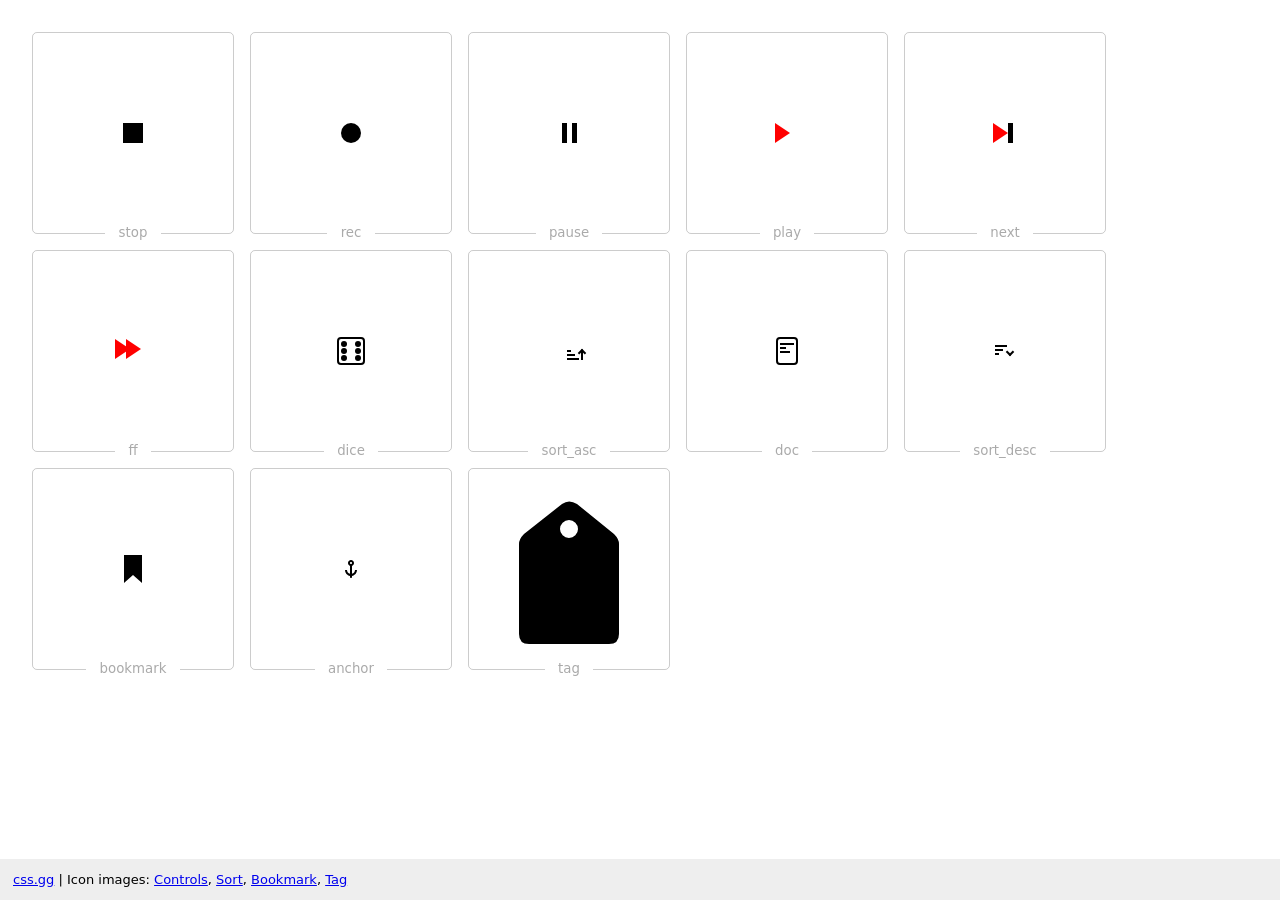
==== index.html @ 712e1ad6 "Update footer" ====
<!DOCTYPE html>
<html>
<head>
  <meta charset="utf-8">
  <meta name="viewport" content="width=device-width">
  <title>CSS Icons</title>
  <link rel="stylesheet" href="styles.css">
  <link rel="stylesheet" href="icons.css">
</head>

<body>
  <main>
    <ul class="icons_list">
      <!-- Basic shapes -->
      <li data-icon="stop"><span title="aspect-ratio"></span></li>
      <li data-icon="rec"><span title="border-radius"></span></li>
      <li data-icon="pause"><span title="borders"></span></li>
      <li data-icon="play"><span title="border-triangle"></span></li>

      <!-- More elements (pseudo-elements) -->
      <li data-icon="next"><span></span></li>
      <li data-icon="ff"><span></span></li>

      <!-- Even more elements (shadows, gradients) -->
      <li data-icon="dice"><span></span></li>
      <li data-icon="sort_asc"><span></span></li>
      <li data-icon="doc"><span></span></li>
  
      <!-- Cut-out shapes -->
      <li data-icon="sort_desc"><span title="overflow hidden"></span></li>
      <li data-icon="bookmark"><span title="clip-path with polygon"></span></li>
      <li data-icon="anchor"><span title="clip-path with path"></span></li>
      <li data-icon="tag"><span title="clip-path with path"></span></li>
    </ul>
  </main>
  
  <footer>
      <a href="https://css.gg/">css.gg</a> | 
      Icon images:
      <a href="https://static.vecteezy.com/system/resources/previews/071/050/051/non_2x/play-icon-set-media-player-controls-with-play-pause-stop-record-rewind-and-forward-illustration-universal-and-music-navigation-symbol-interface-playback-ui-sign-control-pictogram-vector.jpg">Controls</a>,
      <a href="https://img.icons8.com/win10/1200/generic-sorting-2.jpg">Sort</a>,
      <a href="https://static.vecteezy.com/system/resources/previews/048/234/614/non_2x/bookmark-icon-vector.jpg">Bookmark</a>,
      <a href="https://images.icon-icons.com/2248/PNG/512/tag_icon_135119.png">Tag</a>
  </footer>
</body>
</html>
---- styles.css ----
html {
  font-family: system-ui, -apple-system, BlinkMacSystemFont, 'Segoe UI', Roboto, Oxygen, Ubuntu, Cantarell, 'Open Sans', 'Helvetica Neue', sans-serif;
}

body {
  display: flex;
  flex-direction: column;
  justify-content: space-between;
  height: 100vh;
  padding: 0;
  margin: 0;
}

.icons_list {
  all: unset;
  list-style-type: none;

  padding: 2em;
  display: flex;
  /* flex-direction: column; */
  align-items: stretch;
  flex-wrap: wrap;
  gap: 1em;

  & li {
    border: 1px #00000033 solid;
    border-radius: 5px;
    align-items: center;
    justify-content: center;
    display: flex;
    width: 200px;
    height: 200px;
    position: relative;

    &::before {
      content: attr(data-icon);
      display: block;
      position: absolute;
      bottom: -0.5em;
      font-size: smaller;
      color: #aaa;
      background: white;
      padding: 0 1em;
    }
  }
}

footer {
  padding: 1em;
  background-color: #eeeeee;
  font-size: small;
}
---- icons.css ----
main {
  --icon-size: 20px;
}

[data-icon="stop"] span {
  width: 20px;
  /* height: 20px; */
  aspect-ratio: 1/1;
  background: black;
}

[data-icon="rec"] span {
  width: 20px;
  /* height: 20px; */
  aspect-ratio: 1/1;
  border-radius: 50%;
  background: black;
}

[data-icon="pause"] span {
  width: 5px;
  height: 20px;
  border-left: 5px black solid;
  border-right: 5px black solid;
}

[data-icon="play"] span {
  width: 0px;
  height: 0px;
  border: 10px transparent solid;
  border-left: 15px red solid;
}

[data-icon="next"] span {
  display: block;
  width: 0px;
  height: 0px;
  /* background: black; */
  border: 10px transparent solid;
  border-left: 15px red solid;
  position: relative;

  &::after {
    content: "";
    display: block;
    width: 5px;
    height: 20px;
    background: black;
    top: -10px;
    position: absolute;
  }
}

[data-icon="ff"] span {
  width: 24px;
  height: 24px;
  position: relative;

  &::after,
  &::before {
    content: "";
    display: block;
    width: 0px;
    height: 0px;
    /* background: black; */
    border: 10px transparent solid;
    border-left: 15px red solid;
    position: absolute;
  }
  &::before {
    left: -6px;
  }
  &::after {
    right: -6px;
  }
}

[data-icon="dice"] span {
  width: 24px;
  height: 24px;
  border: 2px black solid;
  border-radius: 4px;

  &::before {
    content: "";
    display: block;
    background-color: black;
    width: 6px;
    height: 6px;
    border-radius: 50%;
    transform: translate(2px, 2px);
    box-shadow: 0px 7px 0, 0px 14px 0, 14px 0px 0, 14px 7px 0, 14px 14px 0;
  }

  /* dot size: 6px, offset: 7px */
}

/* draw progresively by duplicating a single element with box-shadow */
[data-icon="sort_asc"] span {
  width: 4px;
  height: 2px;
  background-color: black;
  box-shadow: 0 4px 0, 4px 4px 0, 0 8px 0, 4px 8px 0, 8px 8px 0;
  position: relative;

  &::before {
    content: "";
    display: block;
    height: 10px;
    width: 2px;
    background-color: black;
    position: absolute;
    right: -12px;
    top: 0;
  }
  
  &::after {
    content: "";
    display: block;
    height: 4px;
    width: 4px;
    border-top: 2px solid black;
    border-left: 2px solid black;
    transform: rotate(45deg);
    position: absolute;
    right: -14px;
  }
}

[data-icon="doc"] span {
  width: 18px;
  height: 24px;
  border: 2px black solid;
  border-radius: 4px;

  background:
    linear-gradient(to left, black 100%, transparent 0)
      no-repeat
      2px 4px / 14px 2px,
    linear-gradient(to left, black 100%, transparent 0)
      no-repeat
      2px 8px / 6px 2px,
    linear-gradient(to left, black 100%, transparent 0)
      no-repeat
      2px 12px / 10px 2px;
}

/* draw the container inside and clip the excess with overflow: hidden */
[data-icon="sort_desc"] span {
  overflow: hidden;
  width: 20px;
  height: 12px;

  background: linear-gradient(to bottom, black) no-repeat 14px 0px/2px 10px;
  position: relative;

  &::after {
    content: "";
    display: block;
    width: 12px;
    height: 2px;
    background-color: black;
    box-shadow: -4px 4px 0, -8px 8px 0;
  }

  &::before {
    content: "";
    display: block;
    height: 4px;
    width: 4px;
    border-top: 2px solid black;
    border-left: 2px solid black;
    transform: rotate(-135deg);
    position: absolute;
    left: 12px;
    bottom: 2px;
  }
}

[data-icon="bookmark"] span {
  width: 18px;
  height: 28px;
  background-color: black;
  clip-path: polygon(0 0, 100% 0, 100% 100%, 50% calc(100% - 8px), 0 100%);
}

[data-icon="anchor"] span {
  width: 24px;
  height: 24px;
  background-color: black;
  clip-path: path("M15 6C15 7.30622 14.1652 8.41746 13 8.82929V16.874C14.7252 16.4299 16 14.8638 16 13H18C18 15.973 15.8377 18.441 13 18.917V20C13 20.5523 12.5523 21 12 21C11.4477 21 11 20.5523 11 20V18.917C8.16229 18.441 6 15.973 6 13H8C8 14.8638 9.27477 16.4299 11 16.874V8.82929C9.83481 8.41746 9 7.30622 9 6C9 4.34315 10.3431 3 12 3C13.6569 3 15 4.34315 15 6ZM12 7C12.5523 7 13 6.55228 13 6C13 5.44772 12.5523 5 12 5C11.4477 5 11 5.44772 11 6C11 6.55228 11.4477 7 12 7Z");
}

[data-icon="tag"] span {
  width: 100px;
  height: 150px;
  background-color: black;
  clip-path: path("M 10,150 Q 0,150 0,140 V 50 Q 0,45 5,40 L 43,10 Q 50,5 58,10 L 95,40 Q 100,45 100,50 V 140 Q 100,150 90,150 H 10 M 50 35 m 9,0 a 9,9 0 1,0 -18,0 a 9,9 0 1,0 18,0 Z");
  /*
  circle
  M cx cy
  m r, 0
  a r,r 0 1,0 -(r * 2),0
  a r,r 0 1,0  (r * 2),0
  */
}
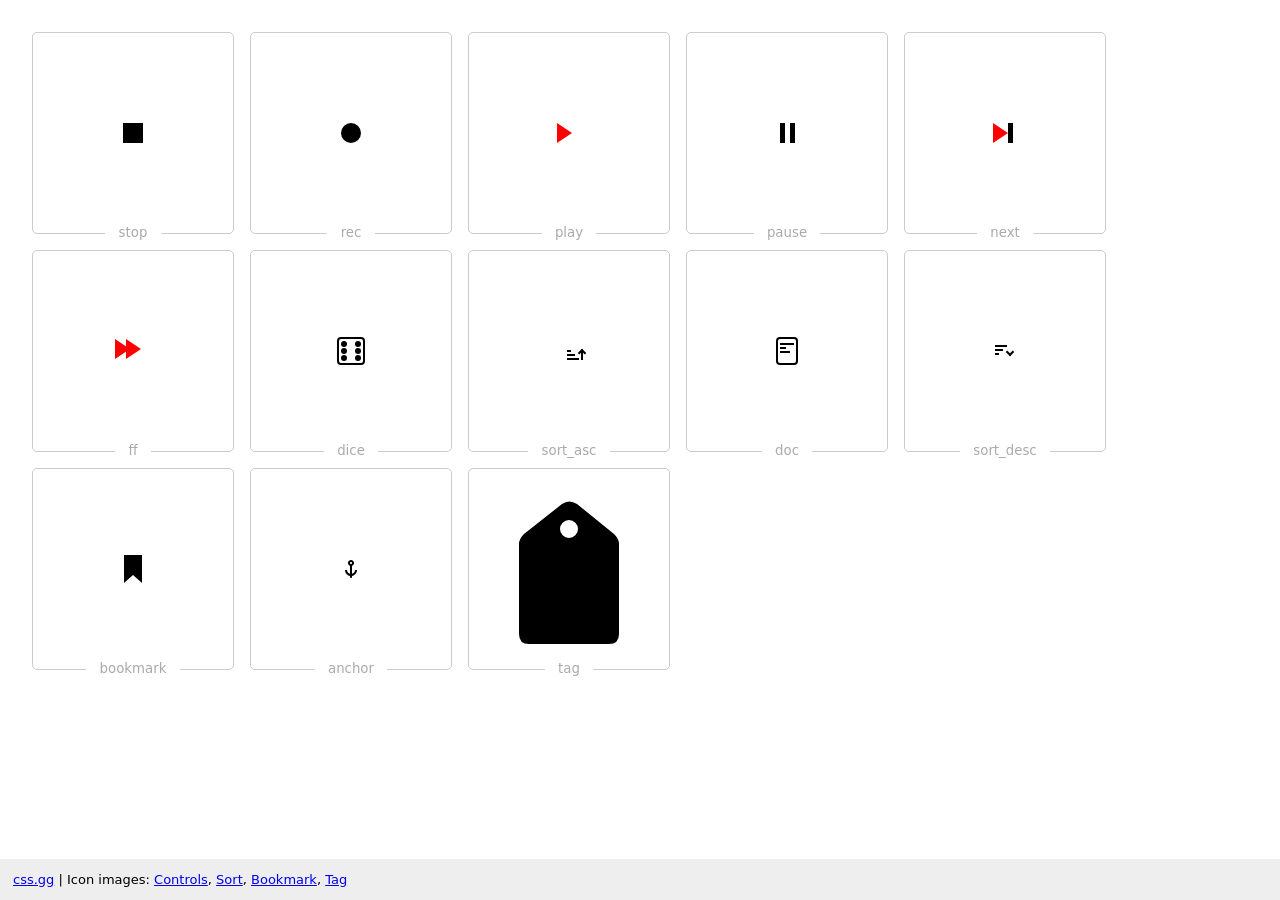
==== commit dbda5e6e: "Move pause down" ====
--- a/index.html
+++ b/index.html
@@ -14,8 +14,8 @@
       <!-- Basic shapes -->
       <li data-icon="stop"><span title="aspect-ratio"></span></li>
       <li data-icon="rec"><span title="border-radius"></span></li>
+      <li data-icon="play"><span title="border-triangle"></span></li>
       <li data-icon="pause"><span title="borders"></span></li>
-      <li data-icon="play"><span title="border-triangle"></span></li>
 
       <!-- More elements (pseudo-elements) -->
       <li data-icon="next"><span></span></li>
--- a/icons.css
+++ b/icons.css
@@ -17,18 +17,18 @@
   background: black;
 }
 
+[data-icon="play"] span {
+  width: 0px;
+  height: 0px;
+  border: 10px transparent solid;
+  border-left: 15px red solid;
+}
+
 [data-icon="pause"] span {
   width: 5px;
   height: 20px;
   border-left: 5px black solid;
   border-right: 5px black solid;
-}
-
-[data-icon="play"] span {
-  width: 0px;
-  height: 0px;
-  border: 10px transparent solid;
-  border-left: 15px red solid;
 }
 
 [data-icon="next"] span {
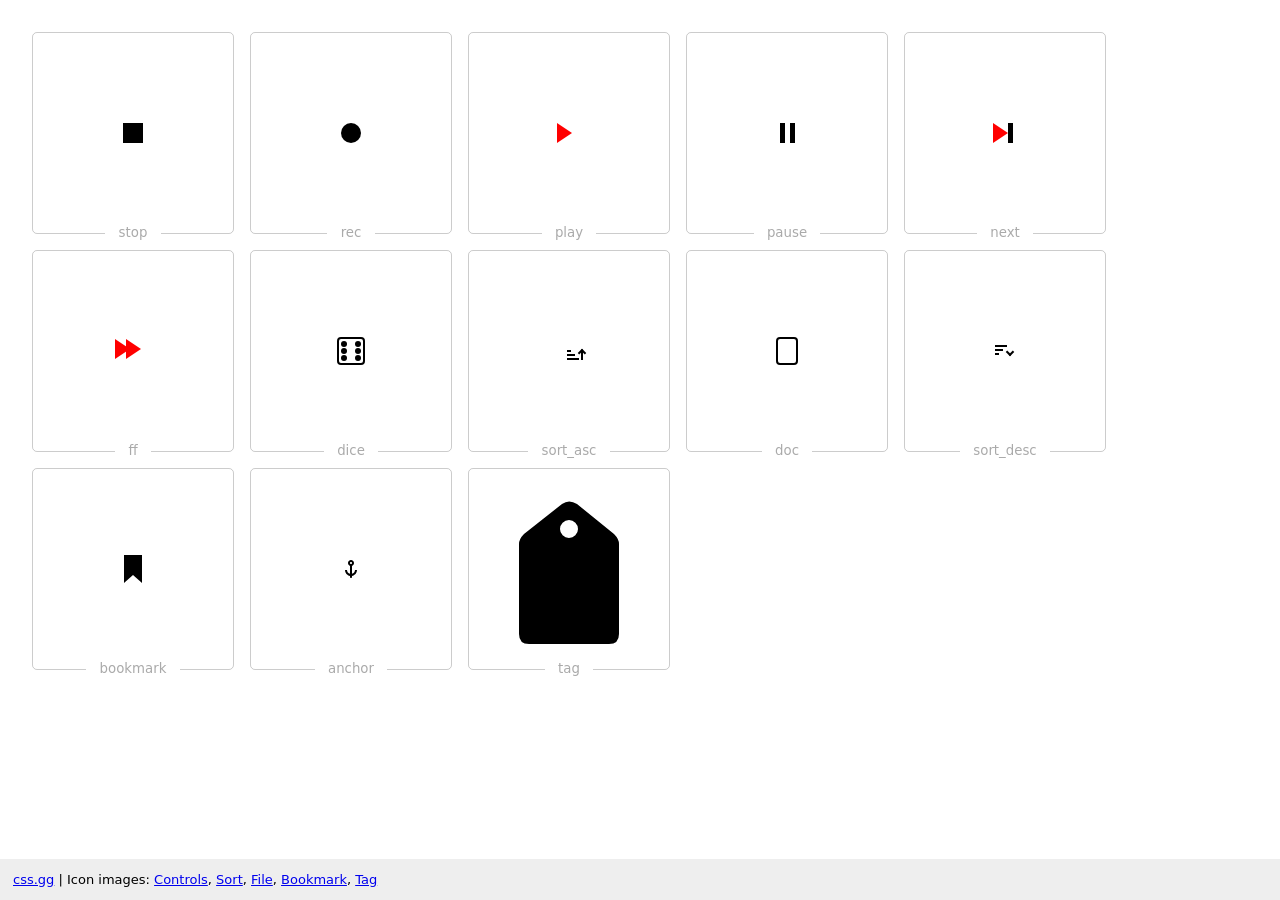
==== commit 2cdce852: "Add file icon link" ====
--- a/index.html
+++ b/index.html
@@ -39,6 +39,7 @@
       Icon images:
       <a href="https://static.vecteezy.com/system/resources/previews/071/050/051/non_2x/play-icon-set-media-player-controls-with-play-pause-stop-record-rewind-and-forward-illustration-universal-and-music-navigation-symbol-interface-playback-ui-sign-control-pictogram-vector.jpg">Controls</a>,
       <a href="https://img.icons8.com/win10/1200/generic-sorting-2.jpg">Sort</a>,
+      <a href="https://www.shutterstock.com/image-vector/document-line-icons-set-clipboard-260nw-2664218831.jpg">File</a>,
       <a href="https://static.vecteezy.com/system/resources/previews/048/234/614/non_2x/bookmark-icon-vector.jpg">Bookmark</a>,
       <a href="https://images.icon-icons.com/2248/PNG/512/tag_icon_135119.png">Tag</a>
   </footer>
--- a/icons.css
+++ b/icons.css
@@ -89,7 +89,7 @@
     height: 6px;
     border-radius: 50%;
     transform: translate(2px, 2px);
-    box-shadow: 0px 7px 0, 0px 14px 0, 14px 0px 0, 14px 7px 0, 14px 14px 0;
+    box-shadow: 0px 7px, 0px 14px, 14px 0px, 14px 7px, 14px 14px;
   }
 
   /* dot size: 6px, offset: 7px */
@@ -100,7 +100,7 @@
   width: 4px;
   height: 2px;
   background-color: black;
-  box-shadow: 0 4px 0, 4px 4px 0, 0 8px 0, 4px 8px 0, 8px 8px 0;
+  box-shadow: 0 4px, 4px 4px, 0 8px, 4px 8px, 8px 8px;
   position: relative;
 
   &::before {
@@ -134,15 +134,9 @@
   border-radius: 4px;
 
   background:
-    linear-gradient(to left, black 100%, transparent 0)
-      no-repeat
-      2px 4px / 14px 2px,
-    linear-gradient(to left, black 100%, transparent 0)
-      no-repeat
-      2px 8px / 6px 2px,
-    linear-gradient(to left, black 100%, transparent 0)
-      no-repeat
-      2px 12px / 10px 2px;
+    linear-gradient(to right, black) no-repeat 2px 2px/14px 2px,
+    linear-gradient(to right, black) no-repeat 2px 6px/6px 2px,
+    linear-gradient(to right, black) no-repeat 2px 10px/10px 2px;
 }
 
 /* draw the container inside and clip the excess with overflow: hidden */
@@ -181,7 +175,7 @@
   width: 18px;
   height: 28px;
   background-color: black;
-  clip-path: polygon(0 0, 100% 0, 100% 100%, 50% calc(100% - 8px), 0 100%);
+  clip-path: polygon(0 0, 100% 0, 100% 100%, 50% calc(100% - 8px), 0 100%, 0 0);
 }
 
 [data-icon="anchor"] span {
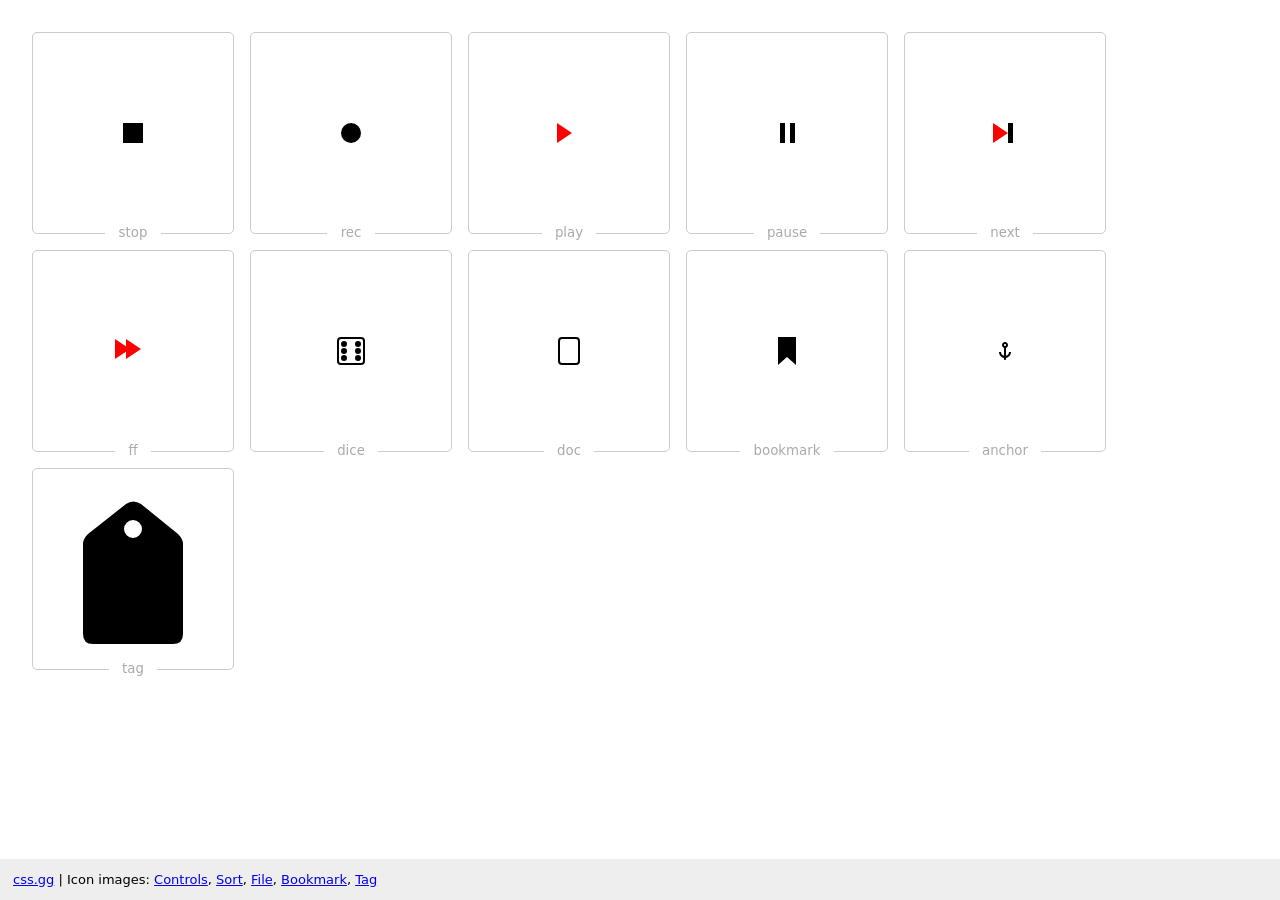
==== commit db5801ba: "Move sort icons to advanced" ====
--- a/index.html
+++ b/index.html
@@ -12,10 +12,10 @@
   <main>
     <ul class="icons_list">
       <!-- Basic shapes -->
-      <li data-icon="stop"><span title="aspect-ratio"></span></li>
-      <li data-icon="rec"><span title="border-radius"></span></li>
-      <li data-icon="play"><span title="border-triangle"></span></li>
-      <li data-icon="pause"><span title="borders"></span></li>
+      <li data-icon="stop"><span></span></li>
+      <li data-icon="rec"><span></span></li>
+      <li data-icon="play"><span></span></li>
+      <li data-icon="pause"><span></span></li>
 
       <!-- More elements (pseudo-elements) -->
       <li data-icon="next"><span></span></li>
@@ -23,14 +23,12 @@
 
       <!-- Even more elements (shadows, gradients) -->
       <li data-icon="dice"><span></span></li>
-      <li data-icon="sort_asc"><span></span></li>
       <li data-icon="doc"><span></span></li>
   
       <!-- Cut-out shapes -->
-      <li data-icon="sort_desc"><span title="overflow hidden"></span></li>
-      <li data-icon="bookmark"><span title="clip-path with polygon"></span></li>
-      <li data-icon="anchor"><span title="clip-path with path"></span></li>
-      <li data-icon="tag"><span title="clip-path with path"></span></li>
+      <li data-icon="bookmark"><span></span></li>
+      <li data-icon="anchor"><span></span></li>
+      <li data-icon="tag"><span></span></li>
     </ul>
   </main>
   
@@ -44,4 +42,4 @@
       <a href="https://images.icon-icons.com/2248/PNG/512/tag_icon_135119.png">Tag</a>
   </footer>
 </body>
-</html>+</html>
--- a/icons.css
+++ b/icons.css
@@ -1,7 +1,3 @@
-main {
-  --icon-size: 20px;
-}
-
 [data-icon="stop"] span {
   width: 20px;
   /* height: 20px; */
@@ -11,7 +7,6 @@
 
 [data-icon="rec"] span {
   width: 20px;
-  /* height: 20px; */
   aspect-ratio: 1/1;
   border-radius: 50%;
   background: black;
@@ -32,10 +27,8 @@
 }
 
 [data-icon="next"] span {
-  display: block;
   width: 0px;
   height: 0px;
-  /* background: black; */
   border: 10px transparent solid;
   border-left: 15px red solid;
   position: relative;
@@ -95,38 +88,6 @@
   /* dot size: 6px, offset: 7px */
 }
 
-/* draw progresively by duplicating a single element with box-shadow */
-[data-icon="sort_asc"] span {
-  width: 4px;
-  height: 2px;
-  background-color: black;
-  box-shadow: 0 4px, 4px 4px, 0 8px, 4px 8px, 8px 8px;
-  position: relative;
-
-  &::before {
-    content: "";
-    display: block;
-    height: 10px;
-    width: 2px;
-    background-color: black;
-    position: absolute;
-    right: -12px;
-    top: 0;
-  }
-  
-  &::after {
-    content: "";
-    display: block;
-    height: 4px;
-    width: 4px;
-    border-top: 2px solid black;
-    border-left: 2px solid black;
-    transform: rotate(45deg);
-    position: absolute;
-    right: -14px;
-  }
-}
-
 [data-icon="doc"] span {
   width: 18px;
   height: 24px;
@@ -137,38 +98,6 @@
     linear-gradient(to right, black) no-repeat 2px 2px/14px 2px,
     linear-gradient(to right, black) no-repeat 2px 6px/6px 2px,
     linear-gradient(to right, black) no-repeat 2px 10px/10px 2px;
-}
-
-/* draw the container inside and clip the excess with overflow: hidden */
-[data-icon="sort_desc"] span {
-  overflow: hidden;
-  width: 20px;
-  height: 12px;
-
-  background: linear-gradient(to bottom, black) no-repeat 14px 0px/2px 10px;
-  position: relative;
-
-  &::after {
-    content: "";
-    display: block;
-    width: 12px;
-    height: 2px;
-    background-color: black;
-    box-shadow: -4px 4px 0, -8px 8px 0;
-  }
-
-  &::before {
-    content: "";
-    display: block;
-    height: 4px;
-    width: 4px;
-    border-top: 2px solid black;
-    border-left: 2px solid black;
-    transform: rotate(-135deg);
-    position: absolute;
-    left: 12px;
-    bottom: 2px;
-  }
 }
 
 [data-icon="bookmark"] span {
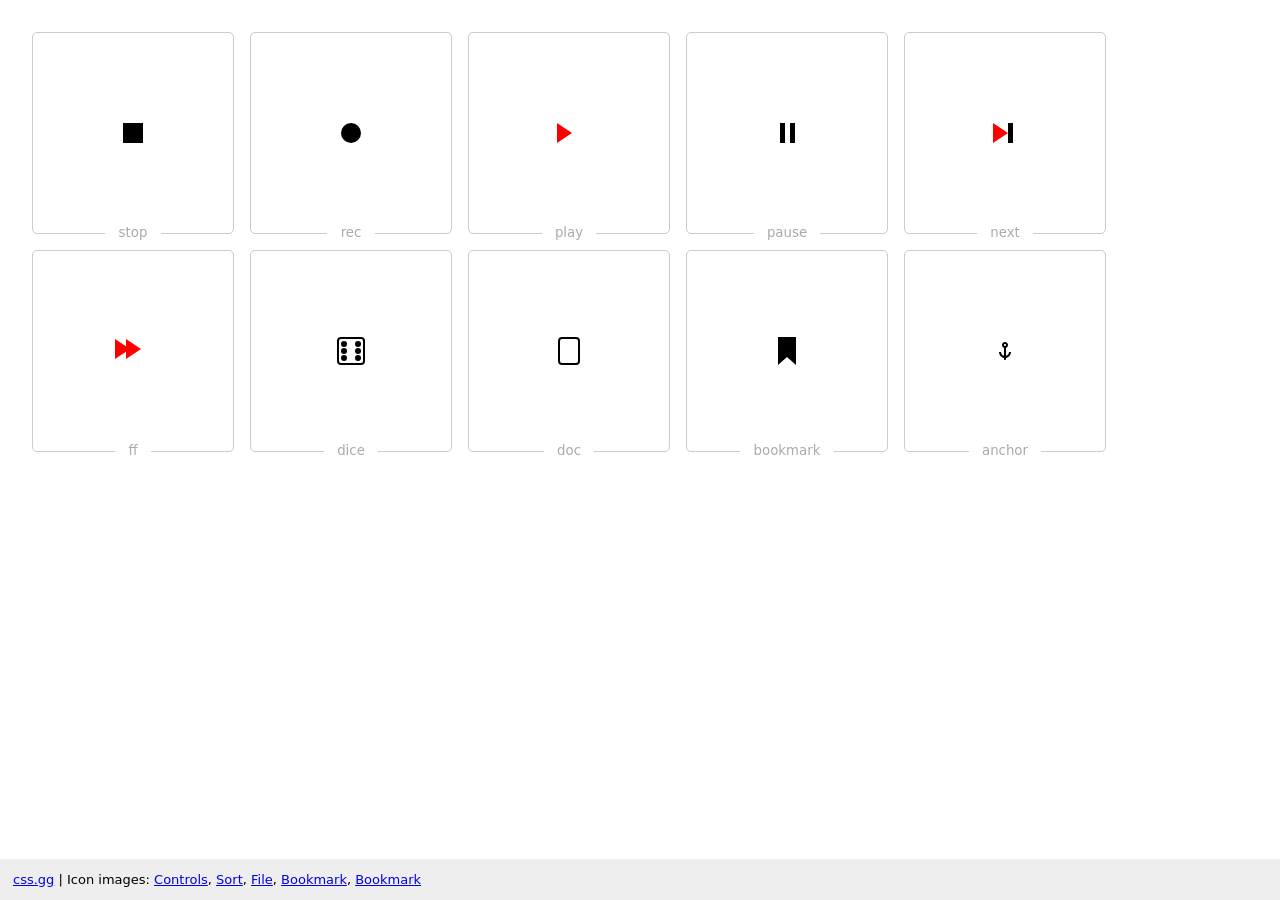
==== commit 34d0f9ca: "Move tag icon to advanced" ====
--- a/index.html
+++ b/index.html
@@ -28,7 +28,6 @@
       <!-- Cut-out shapes -->
       <li data-icon="bookmark"><span></span></li>
       <li data-icon="anchor"><span></span></li>
-      <li data-icon="tag"><span></span></li>
     </ul>
   </main>
   
@@ -37,9 +36,11 @@
       Icon images:
       <a href="https://static.vecteezy.com/system/resources/previews/071/050/051/non_2x/play-icon-set-media-player-controls-with-play-pause-stop-record-rewind-and-forward-illustration-universal-and-music-navigation-symbol-interface-playback-ui-sign-control-pictogram-vector.jpg">Controls</a>,
       <a href="https://img.icons8.com/win10/1200/generic-sorting-2.jpg">Sort</a>,
+      <!-- <a href="https://img.icons8.com/win10/1200/generic-sorting-2.jpg">Sort</a>, -->
       <a href="https://www.shutterstock.com/image-vector/document-line-icons-set-clipboard-260nw-2664218831.jpg">File</a>,
       <a href="https://static.vecteezy.com/system/resources/previews/048/234/614/non_2x/bookmark-icon-vector.jpg">Bookmark</a>,
-      <a href="https://images.icon-icons.com/2248/PNG/512/tag_icon_135119.png">Tag</a>
+      <a href="https://static.vecteezy.com/system/resources/previews/048/234/614/non_2x/bookmark-icon-vector.jpg">Bookmark</a>
+      <!-- <a href="https://images.icon-icons.com/2248/PNG/512/tag_icon_135119.png">Tag</a> -->
   </footer>
 </body>
 </html>
--- a/icons.css
+++ b/icons.css
@@ -113,17 +113,4 @@
   background-color: black;
   clip-path: path("M15 6C15 7.30622 14.1652 8.41746 13 8.82929V16.874C14.7252 16.4299 16 14.8638 16 13H18C18 15.973 15.8377 18.441 13 18.917V20C13 20.5523 12.5523 21 12 21C11.4477 21 11 20.5523 11 20V18.917C8.16229 18.441 6 15.973 6 13H8C8 14.8638 9.27477 16.4299 11 16.874V8.82929C9.83481 8.41746 9 7.30622 9 6C9 4.34315 10.3431 3 12 3C13.6569 3 15 4.34315 15 6ZM12 7C12.5523 7 13 6.55228 13 6C13 5.44772 12.5523 5 12 5C11.4477 5 11 5.44772 11 6C11 6.55228 11.4477 7 12 7Z");
 }
-
-[data-icon="tag"] span {
-  width: 100px;
-  height: 150px;
-  background-color: black;
-  clip-path: path("M 10,150 Q 0,150 0,140 V 50 Q 0,45 5,40 L 43,10 Q 50,5 58,10 L 95,40 Q 100,45 100,50 V 140 Q 100,150 90,150 H 10 M 50 35 m 9,0 a 9,9 0 1,0 -18,0 a 9,9 0 1,0 18,0 Z");
-  /*
-  circle
-  M cx cy
-  m r, 0
-  a r,r 0 1,0 -(r * 2),0
-  a r,r 0 1,0  (r * 2),0
-  */
 }
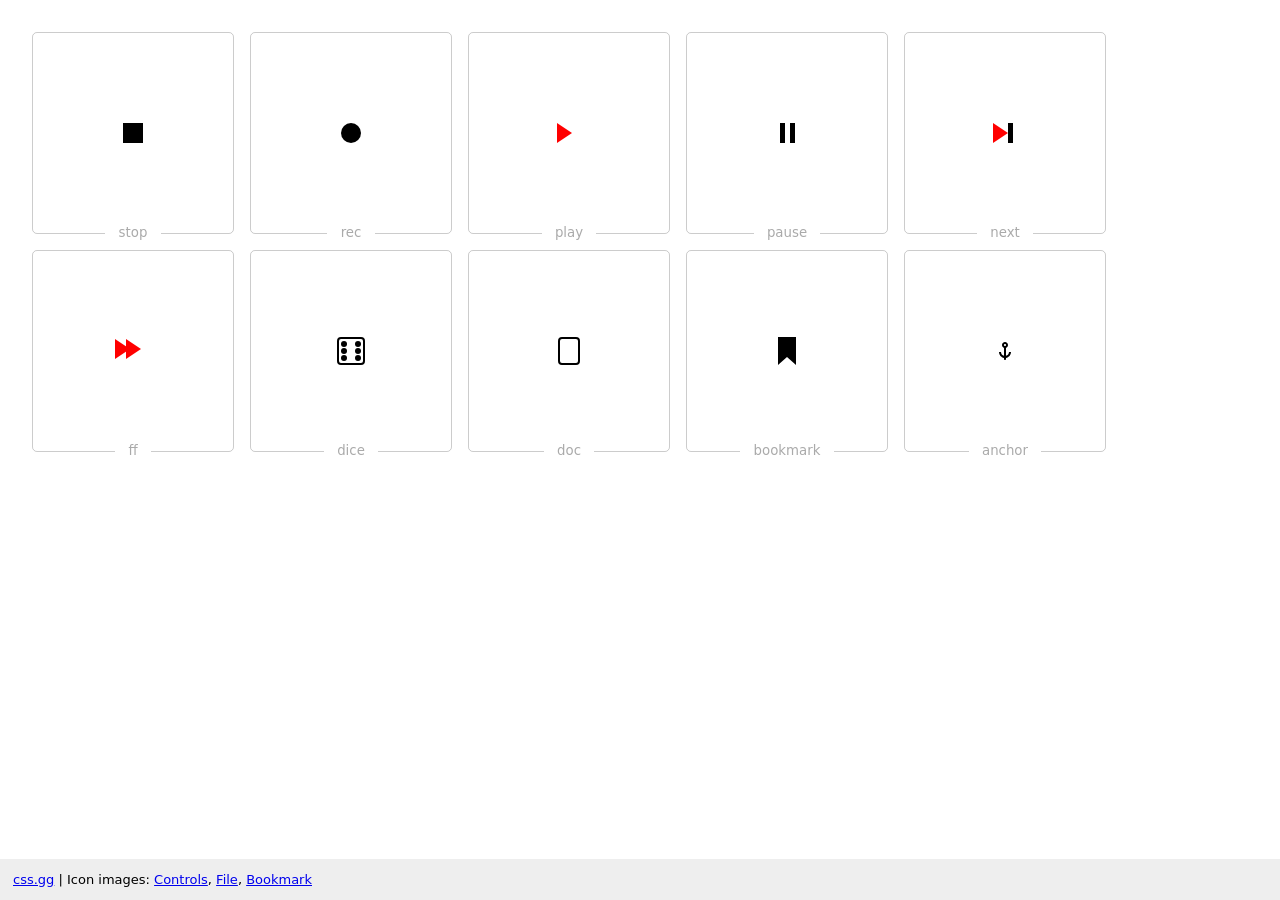
==== commit 89b74e7a: "Cleanup footer links" ====
--- a/index.html
+++ b/index.html
@@ -35,12 +35,8 @@
       <a href="https://css.gg/">css.gg</a> | 
       Icon images:
       <a href="https://static.vecteezy.com/system/resources/previews/071/050/051/non_2x/play-icon-set-media-player-controls-with-play-pause-stop-record-rewind-and-forward-illustration-universal-and-music-navigation-symbol-interface-playback-ui-sign-control-pictogram-vector.jpg">Controls</a>,
-      <a href="https://img.icons8.com/win10/1200/generic-sorting-2.jpg">Sort</a>,
-      <!-- <a href="https://img.icons8.com/win10/1200/generic-sorting-2.jpg">Sort</a>, -->
       <a href="https://www.shutterstock.com/image-vector/document-line-icons-set-clipboard-260nw-2664218831.jpg">File</a>,
-      <a href="https://static.vecteezy.com/system/resources/previews/048/234/614/non_2x/bookmark-icon-vector.jpg">Bookmark</a>,
       <a href="https://static.vecteezy.com/system/resources/previews/048/234/614/non_2x/bookmark-icon-vector.jpg">Bookmark</a>
-      <!-- <a href="https://images.icon-icons.com/2248/PNG/512/tag_icon_135119.png">Tag</a> -->
   </footer>
 </body>
 </html>
